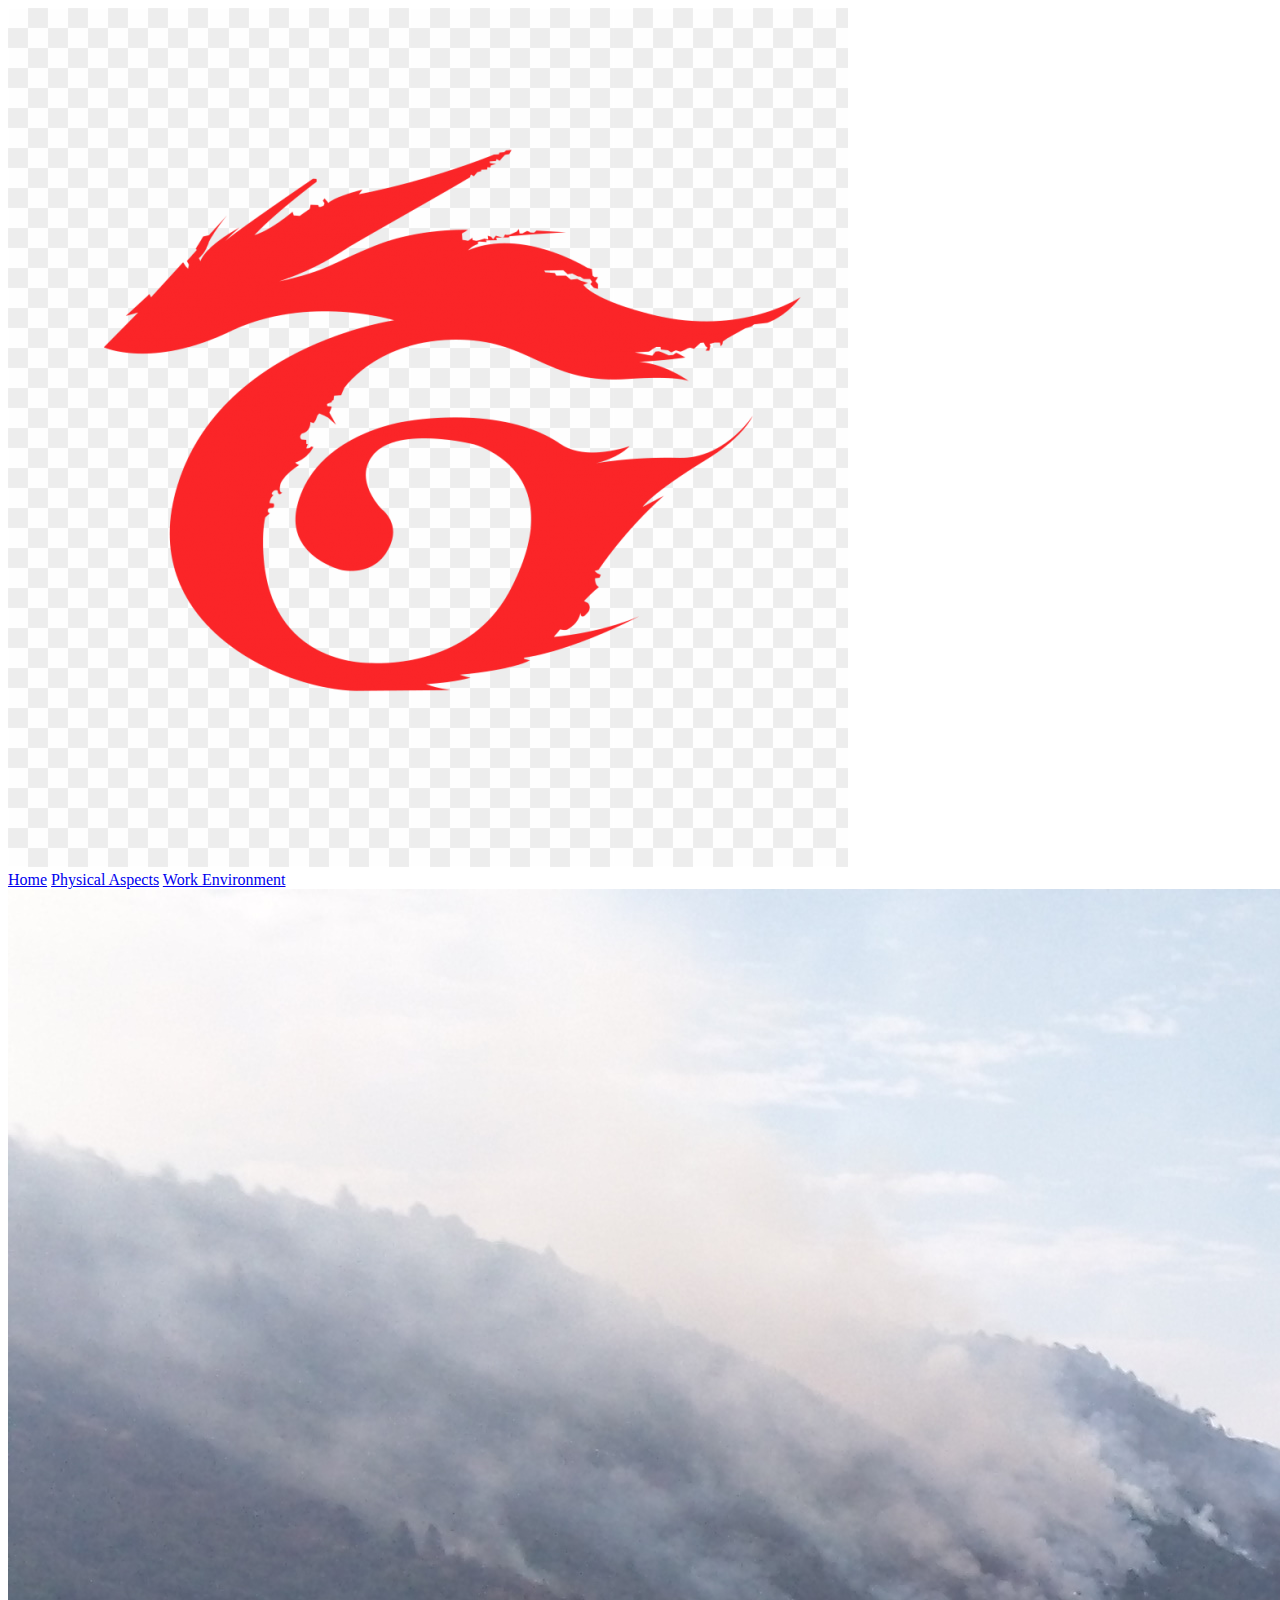
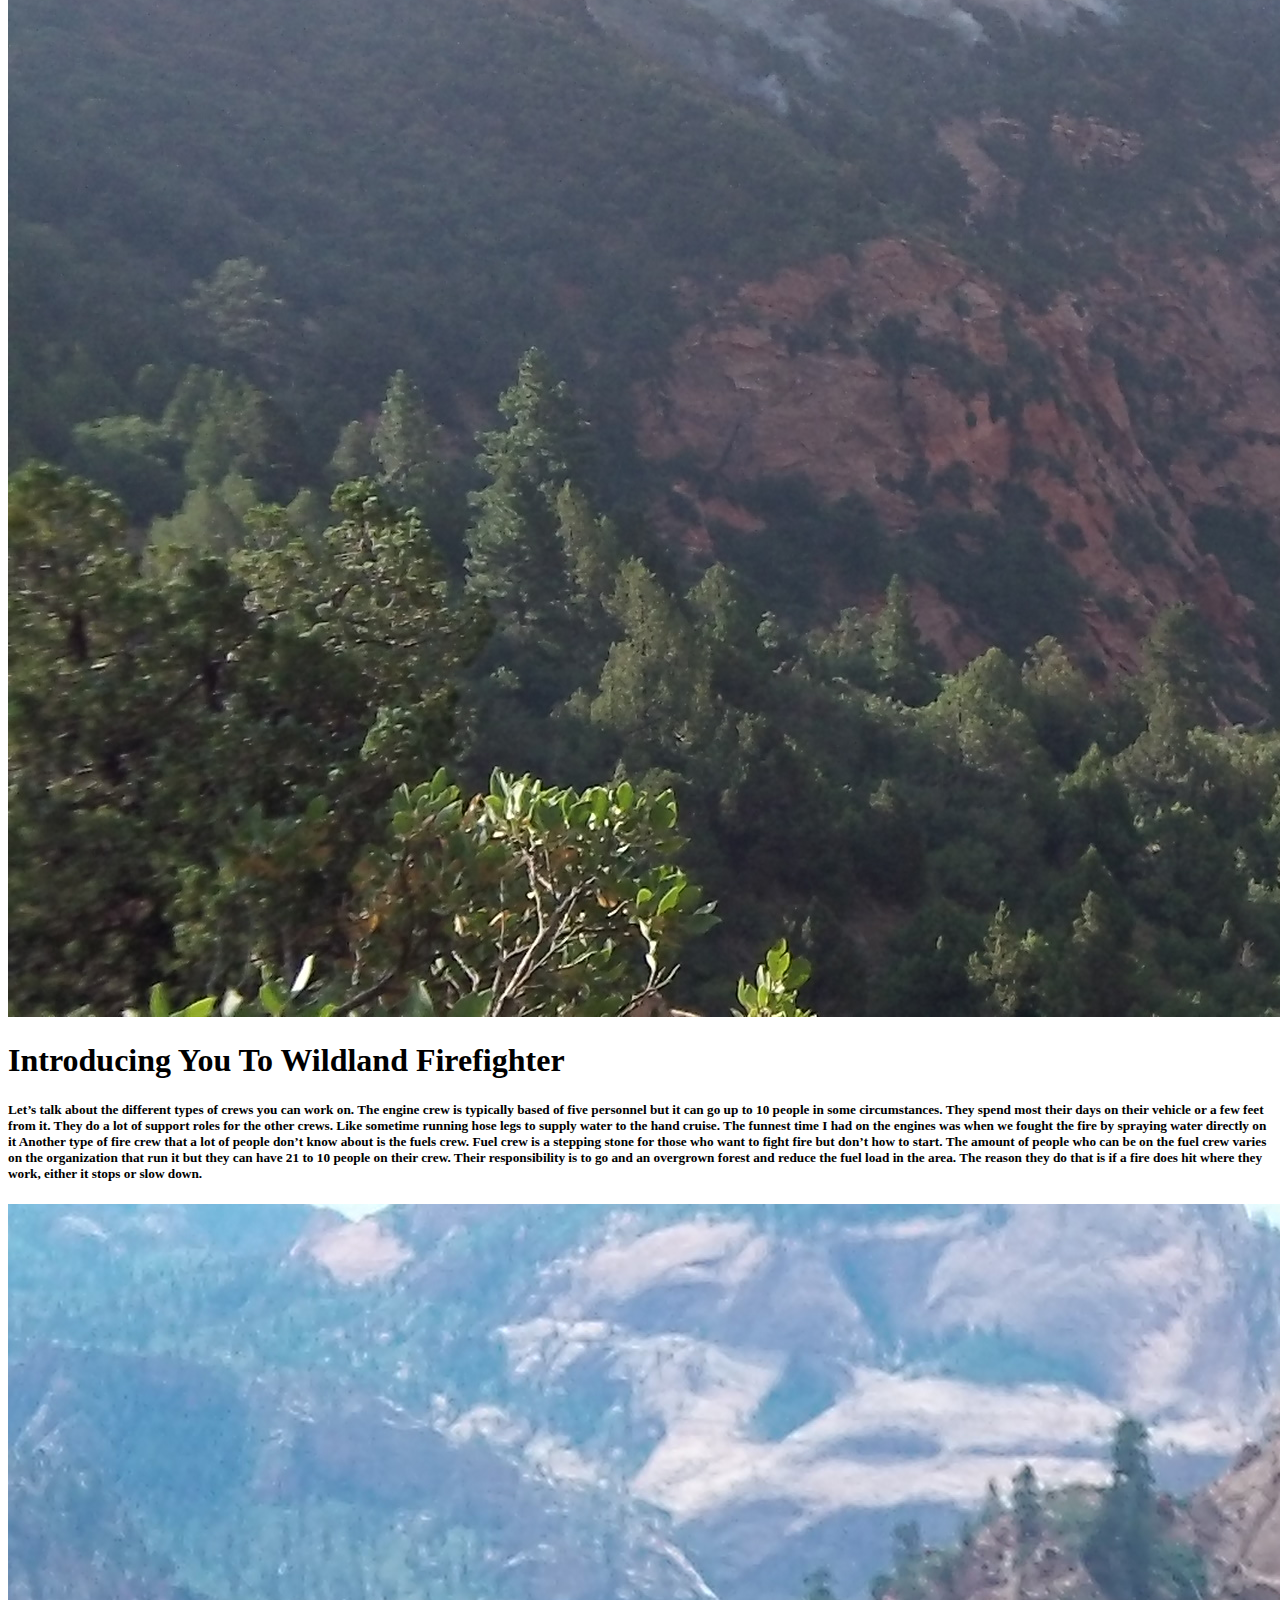
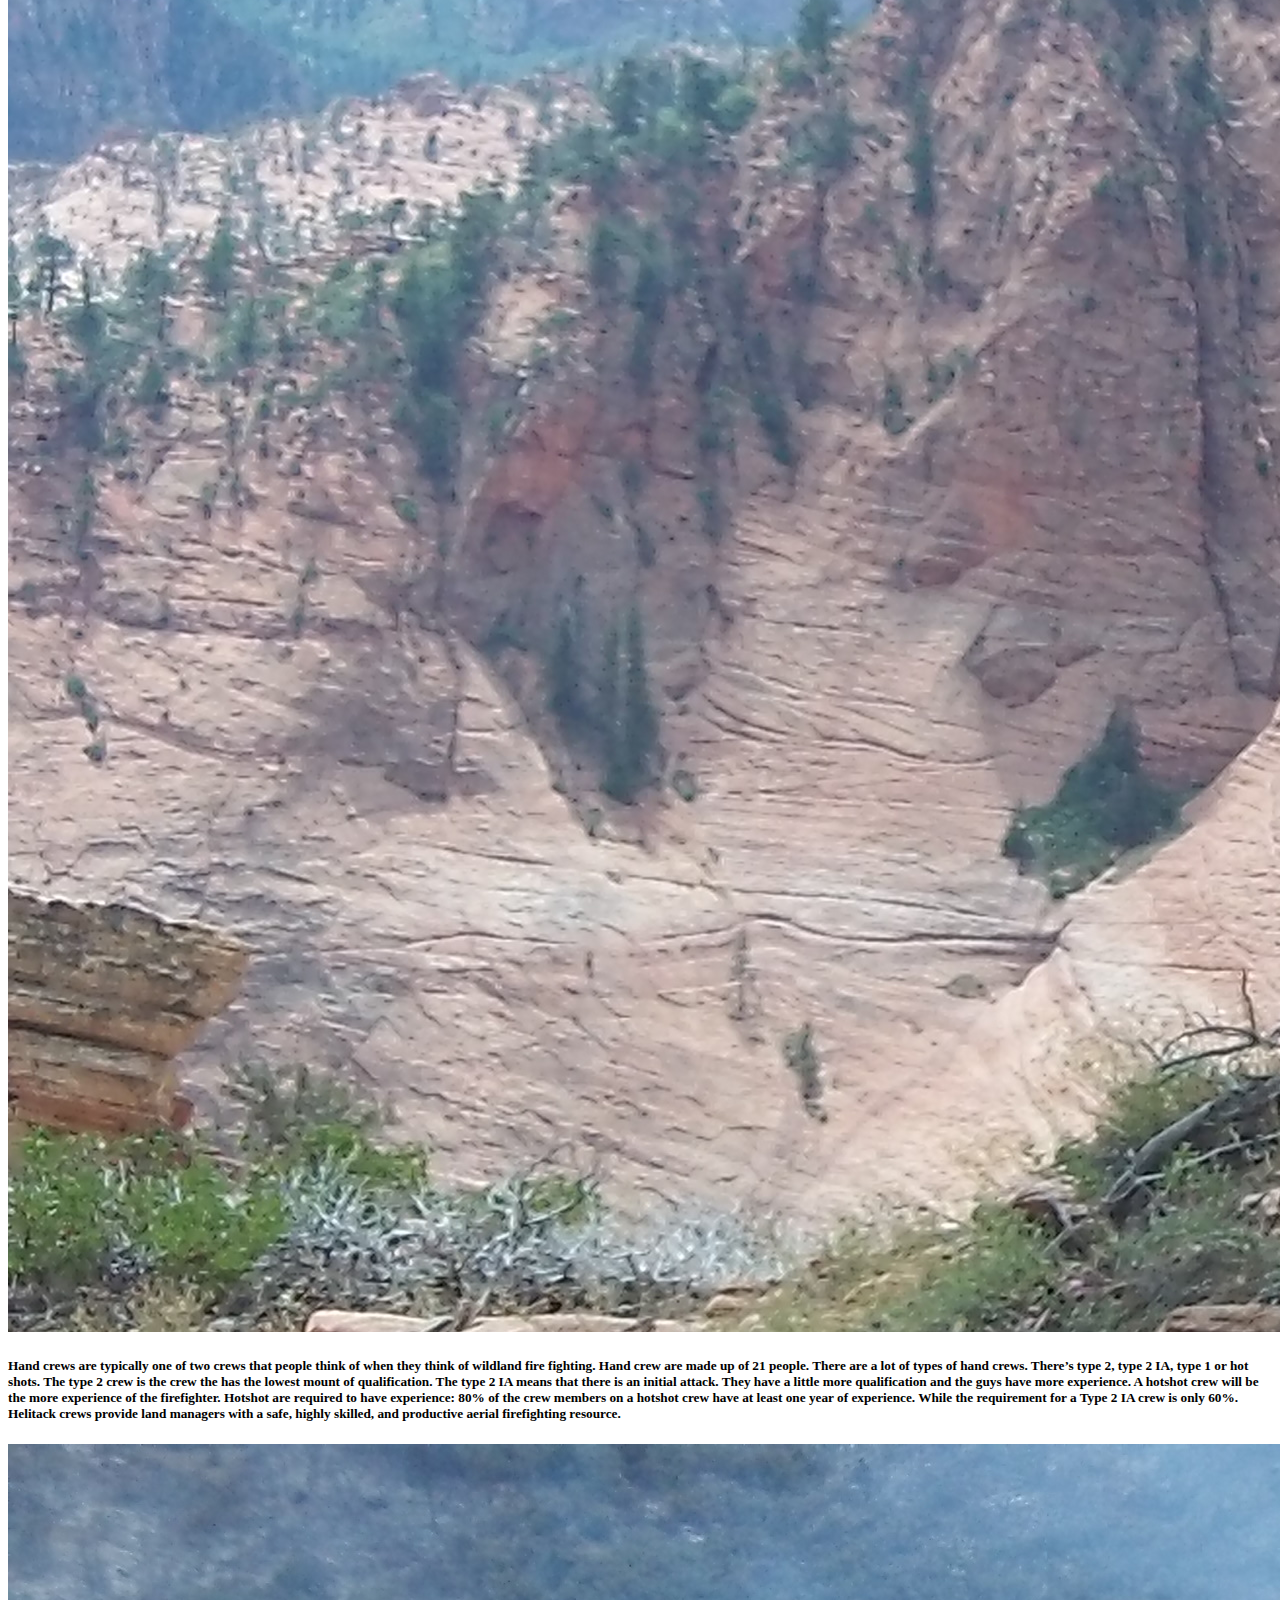
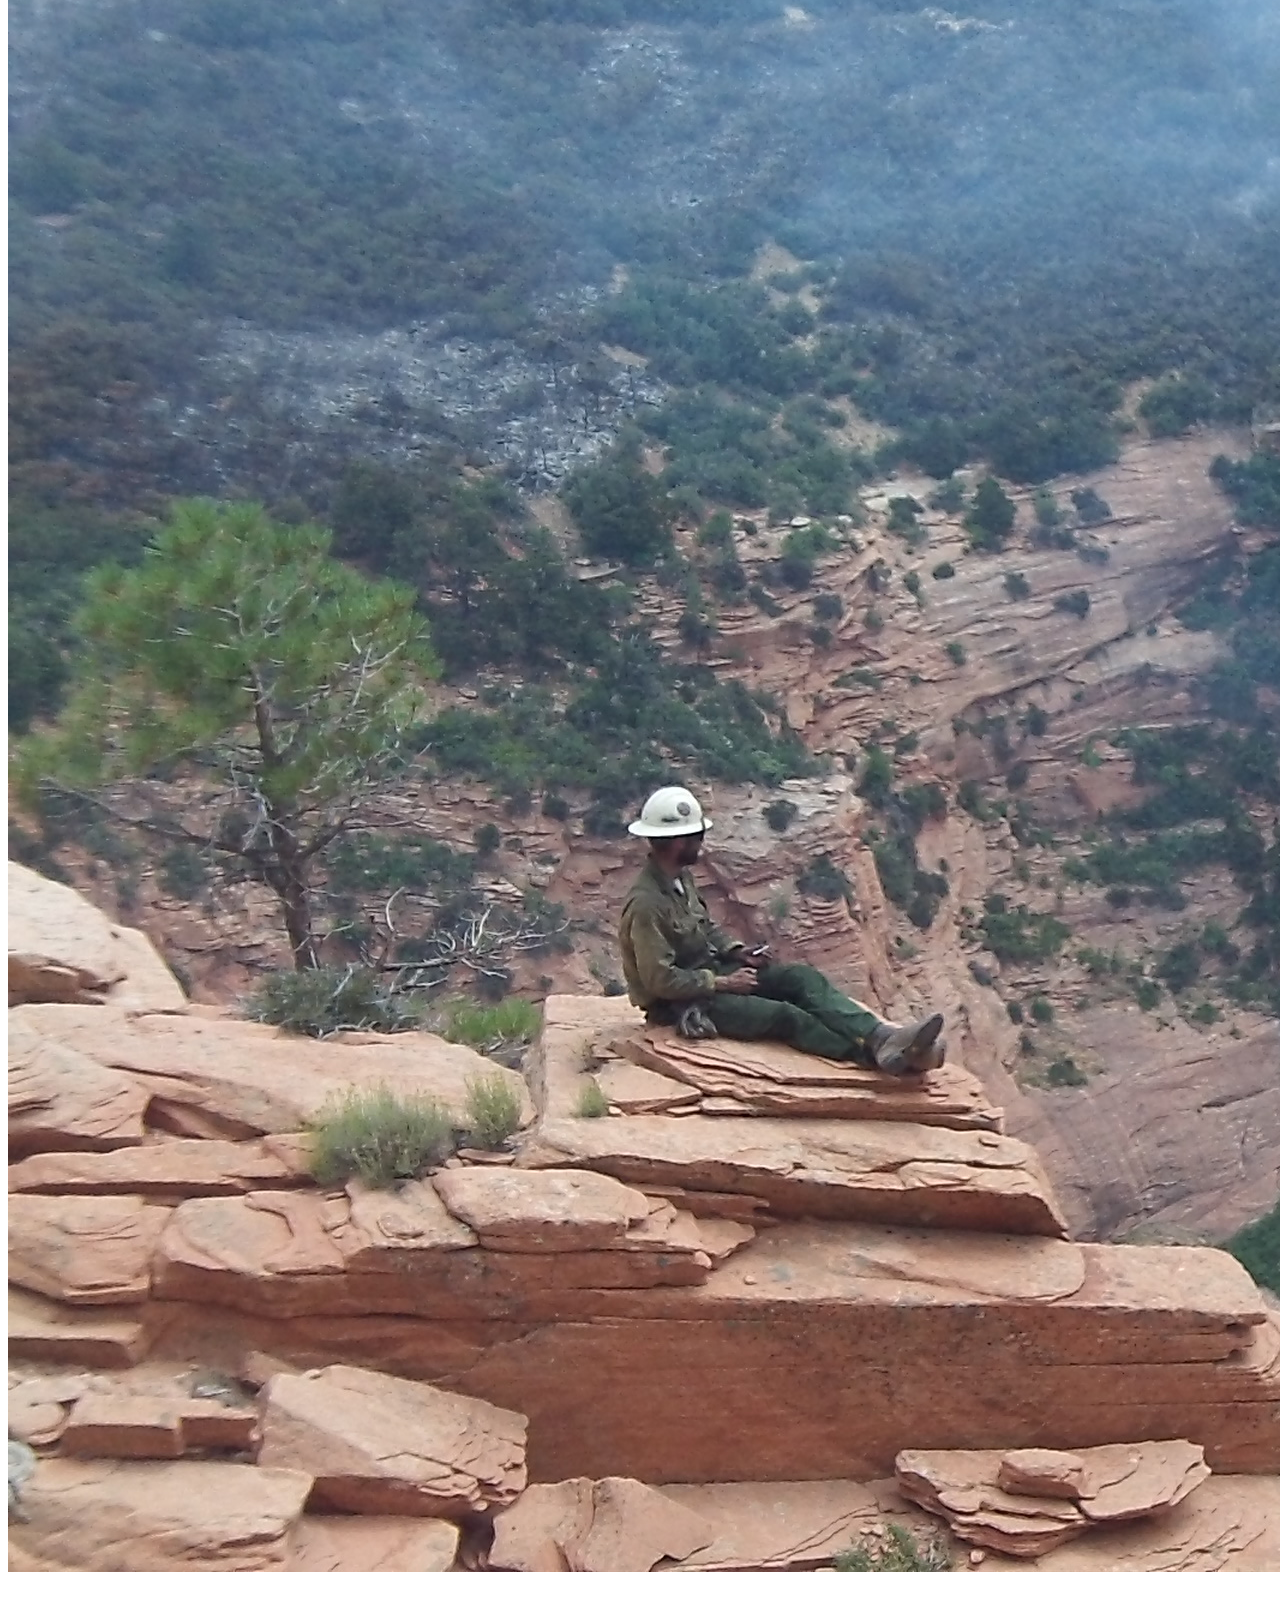
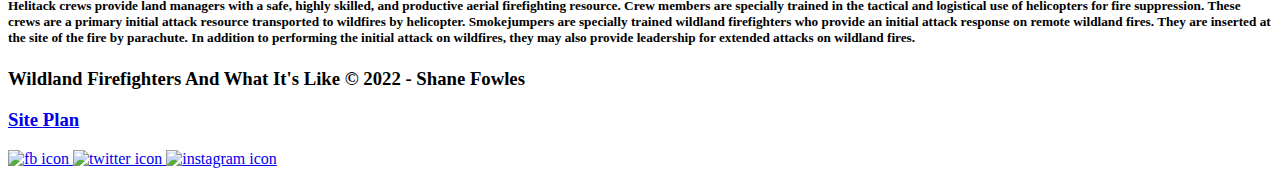
==== wildlandfire/index.html @ 551a3e93 "week10" ====
<!DOCTYPE html>
<html lang="en">
<head>    
<link rel="stylesheet" href="styles/style.css">
    <meta charset="UTF-8">
    <meta http-equiv="X-UA-Compatible" content="IE=edge">
    <meta name="viewport" content="width=device-width, initial-scale=1.0">
    <title>Introduction To Firefighters | Physical Aspects | Work Environment</title>
</head>
<body>    
    <div id="content">
            <header>
                <a id="logo_link" href="index.html">
                    <img class="logo" src="images/free_fire.png" alt="fire_icon">
                </a>
                <nav>
                    <a href="index.html">Home</a>
                    <a href="physical_aspects.html">Physical Aspects</a>
                    <a href="work_environment.html">Work Environment</a>
                   
                    
                </nav>
            
            </header>
            <div id="hero">
                <div id="hero-box">
                    <img id="hero-img" src="images/100_0095.JPG" alt="The mountain on fire">
                </div>
                <section id="hero-msg">
                    <h1 class="home-title">Introducing You To Wildland Firefighter </h1>
                    
                </section>
            </div>
            <main class="nesstled">
                <section class="man">
                    <h5>Let’s talk about the different types of crews you can work on. The engine crew is typically based of five personnel but it can go up to 10 people in some circumstances. They spend most their days on their vehicle or a few feet from it. They do a lot of support roles for the other crews. Like sometime running hose legs to supply water to the hand cruise. The funnest time I had on the engines was when we fought the fire by spraying water directly on it Another type of fire crew that a lot of people don’t know about is the fuels crew. Fuel crew is a stepping stone for those who want to fight fire but don’t how to start. The amount of people who can be on the fuel crew varies on the organization that run it but they can have 21 to 10 people on their crew. Their responsibility is to go and an overgrown forest and reduce the fuel load in the area. The reason they do that is if a fire does hit where they work, either it stops or slow down.  </h5>
                    <img class="card-img" src="images/100_0110.JPG" alt="man">                    
                </section>
                <section class="lone_man">
                    <h5> Hand crews are typically one of two crews that people think of when they think of wildland fire fighting. Hand crew are made up of 21 people. There are a lot of types of hand crews. There’s type 2, type 2 IA, type 1 or hot shots. The type 2 crew is the crew the has the lowest mount of qualification. The type 2 IA means that there is an initial attack. They have a little more qualification and the guys have more experience. A hotshot crew will be the more experience of the firefighter. Hotshot are required to have experience: 80% of the crew members on a hotshot crew have at least one year of experience. While the requirement for a Type 2 IA crew is only 60%. Helitack crews provide land managers with a safe, highly skilled, and productive aerial firefighting resource.</h5>
                    <img class="card-img" src="images/100_0099.JPG" alt="Lone man">                    
                    
                </section>
                <section class="crew">
                    <h5>Helitack crews provide land managers with a safe, highly skilled, and productive aerial firefighting resource. Crew members are specially trained in the tactical and logistical use of helicopters for fire suppression. These crews are a primary initial attack resource transported to wildfires by helicopter. Smokejumpers are specially trained wildland firefighters who provide an initial attack response on remote wildland fires. They are inserted at the site of the fire by parachute. In addition to performing the initial attack on wildfires, they may also provide leadership for extended attacks on wildland fires. </h5>
                              
                    
                </section>                
            </main>
        <footer>
            <h3>Wildland Firefighters And What It's Like &copy; 2022 - Shane Fowles</h3>
            <h3><a href="site-plan.html">Site Plan</a></h3>
           
            <div class="social">
                <a href="https://facebook.com" target="_blank">
                    <img src="images/facebook.png" alt="fb icon">
                </a>
                <a href="https://twitter.com" target="_blank">
                    <img src="images/twitter.png" alt="twitter icon">
                </a>
                <a href="https://instagram.com" target="_blank">
                    <img src="images/instagram.png" alt="instagram icon">
                </a>
            </div>
        </footer>
    </div>      
</body>

</html>
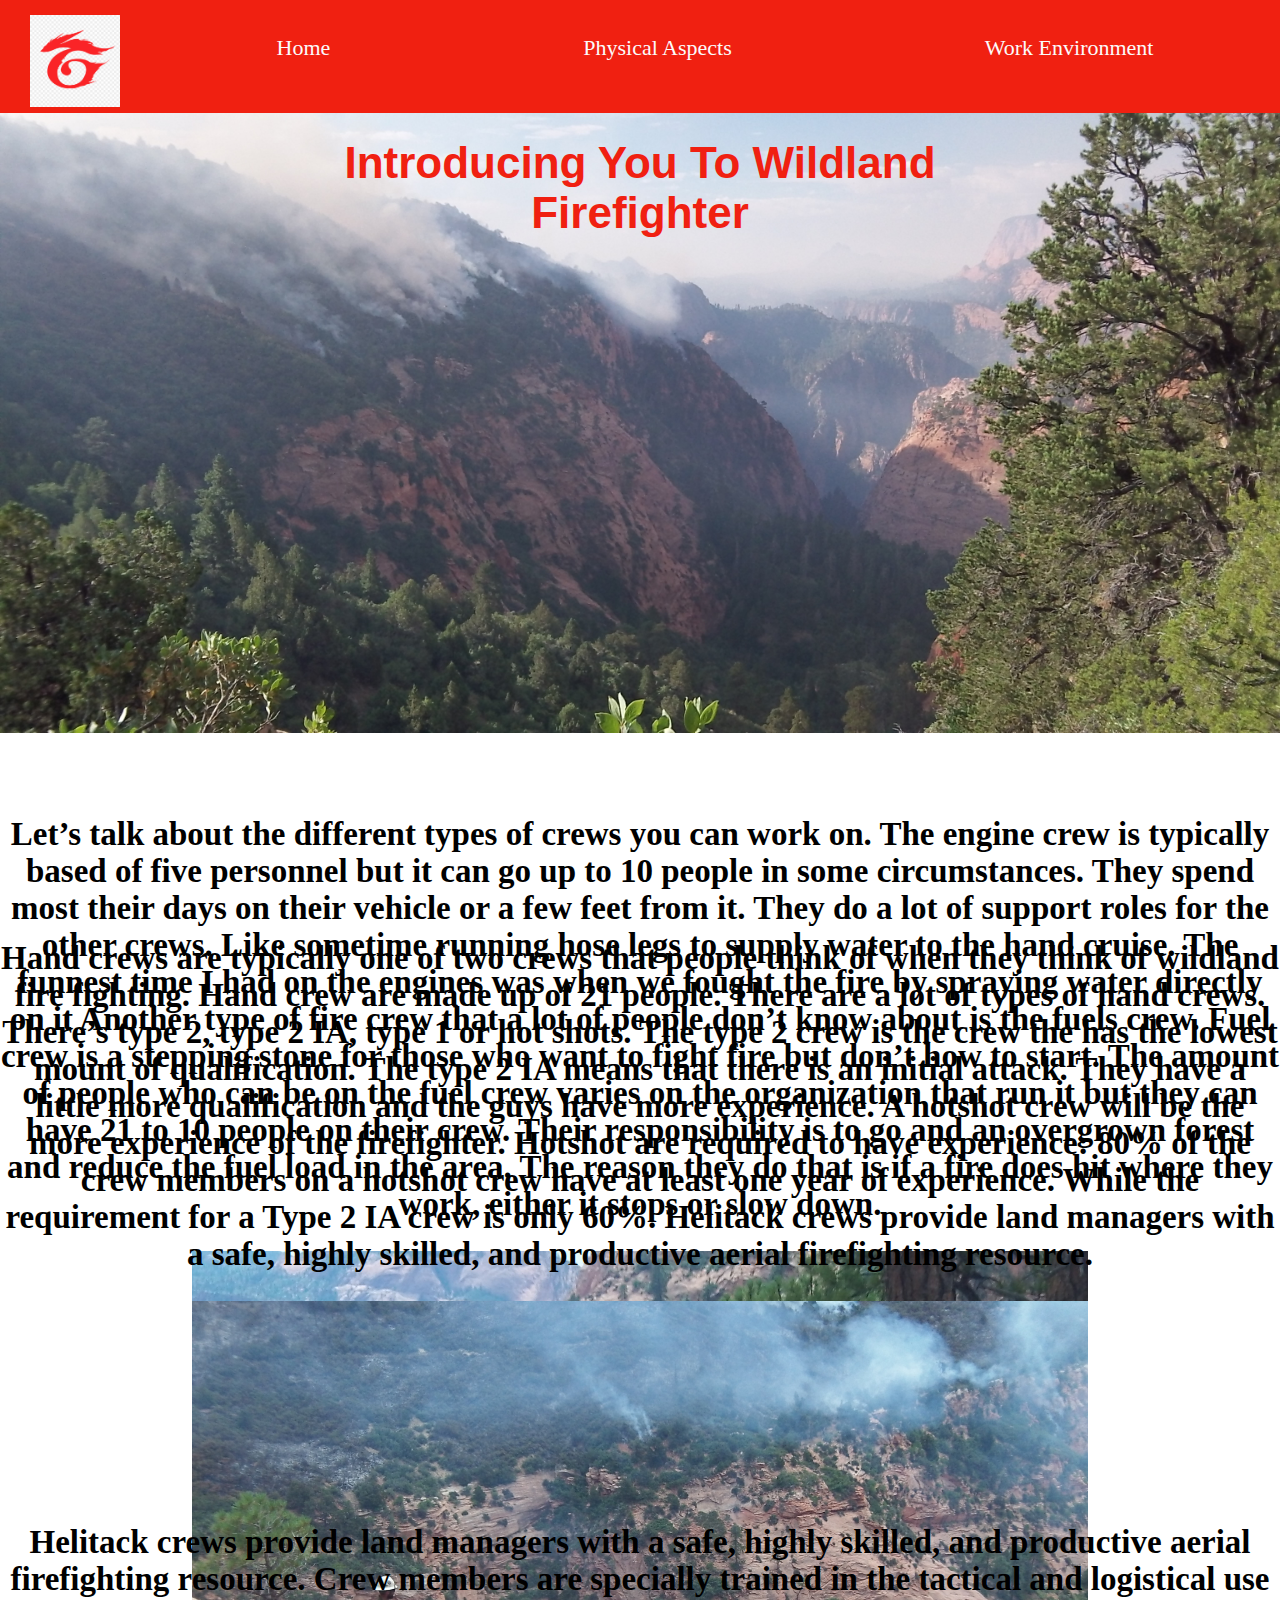
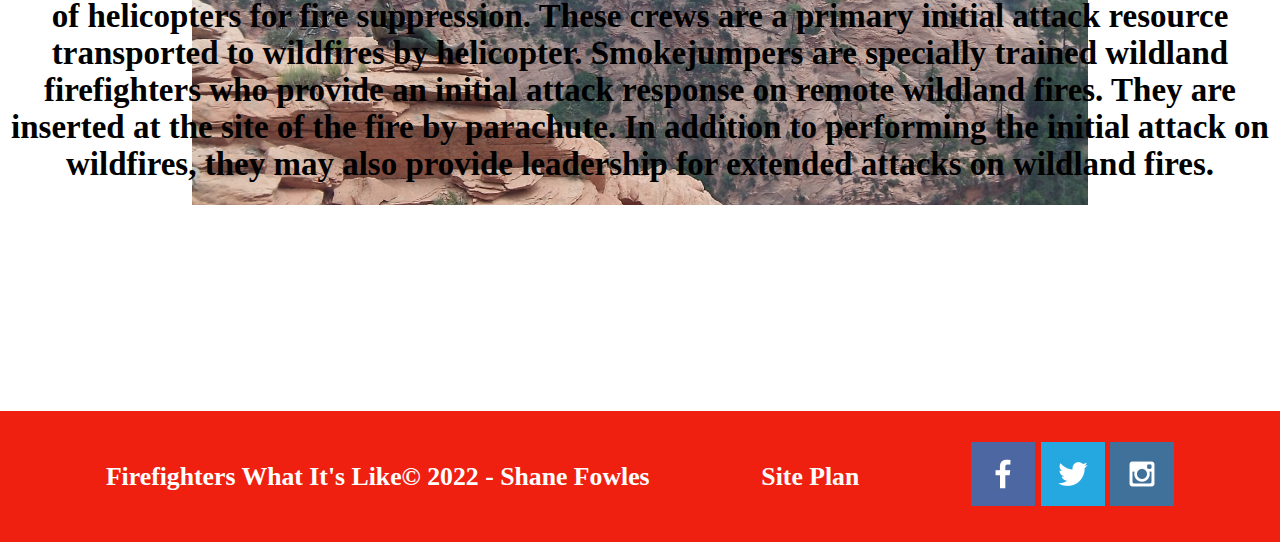
==== commit 18662c45: "week11" ====
--- a/wildlandfire/index.html
+++ b/wildlandfire/index.html
@@ -16,41 +16,37 @@
                 <nav>
                     <a href="index.html">Home</a>
                     <a href="physical_aspects.html">Physical Aspects</a>
-                    <a href="work_environment.html">Work Environment</a>
-                   
-                    
+                    <a href="work_environment.html">Work Environment</a>         
                 </nav>
             
             </header>
-            <div id="hero">
-                <div id="hero-box">
-                    <img id="hero-img" src="images/100_0095.JPG" alt="The mountain on fire">
-                </div>
-                <section id="hero-msg">
-                    <h1 class="home-title">Introducing You To Wildland Firefighter </h1>
-                    
+             <div id="hero">
+                 <div id="hero-box">
+                     <img id="hero-img" src="images/100_0095.JPG" alt="The mountain on fire">
+                 </div>
+                 <section id="hero-msg">
+                    <div>
+                     <h1 class="home-title">Introducing You To Wildland Firefighter</h1>            
+                 </div>
+                 </section>
+             </div>
+            <main class="home-grid">
+                <section class="man-card">
+                    <h2>Let’s talk about the different types of crews you can work on. The engine crew is typically based of five personnel but it can go up to 10 people in some circumstances. They spend most their days on their vehicle or a few feet from it. They do a lot of support roles for the other crews. Like sometime running hose legs to supply water to the hand cruise. The funnest time I had on the engines was when we fought the fire by spraying water directly on it Another type of fire crew that a lot of people don’t know about is the fuels crew. Fuel crew is a stepping stone for those who want to fight fire but don’t how to start. The amount of people who can be on the fuel crew varies on the organization that run it but they can have 21 to 10 people on their crew. Their responsibility is to go and an overgrown forest and reduce the fuel load in the area. The reason they do that is if a fire does hit where they work, either it stops or slow down.  </h2>
+                        <img class="card-img" src="images/100_0110.JPG" alt="man"> 
                 </section>
-            </div>
-            <main class="nesstled">
-                <section class="man">
-                    <h5>Let’s talk about the different types of crews you can work on. The engine crew is typically based of five personnel but it can go up to 10 people in some circumstances. They spend most their days on their vehicle or a few feet from it. They do a lot of support roles for the other crews. Like sometime running hose legs to supply water to the hand cruise. The funnest time I had on the engines was when we fought the fire by spraying water directly on it Another type of fire crew that a lot of people don’t know about is the fuels crew. Fuel crew is a stepping stone for those who want to fight fire but don’t how to start. The amount of people who can be on the fuel crew varies on the organization that run it but they can have 21 to 10 people on their crew. Their responsibility is to go and an overgrown forest and reduce the fuel load in the area. The reason they do that is if a fire does hit where they work, either it stops or slow down.  </h5>
-                    <img class="card-img" src="images/100_0110.JPG" alt="man">                    
+                <section class="lone_man-card">
+                    <h2> Hand crews are typically one of two crews that people think of when they think of wildland fire fighting. Hand crew are made up of 21 people. There are a lot of types of hand crews. There’s type 2, type 2 IA, type 1 or hot shots. The type 2 crew is the crew the has the lowest mount of qualification. The type 2 IA means that there is an initial attack. They have a little more qualification and the guys have more experience. A hotshot crew will be the more experience of the firefighter. Hotshot are required to have experience: 80% of the crew members on a hotshot crew have at least one year of experience. While the requirement for a Type 2 IA crew is only 60%. Helitack crews provide land managers with a safe, highly skilled, and productive aerial firefighting resource.</h2>
+                        <img class="card-img" src="images/100_0099.JPG" alt="Lone man">  
                 </section>
-                <section class="lone_man">
-                    <h5> Hand crews are typically one of two crews that people think of when they think of wildland fire fighting. Hand crew are made up of 21 people. There are a lot of types of hand crews. There’s type 2, type 2 IA, type 1 or hot shots. The type 2 crew is the crew the has the lowest mount of qualification. The type 2 IA means that there is an initial attack. They have a little more qualification and the guys have more experience. A hotshot crew will be the more experience of the firefighter. Hotshot are required to have experience: 80% of the crew members on a hotshot crew have at least one year of experience. While the requirement for a Type 2 IA crew is only 60%. Helitack crews provide land managers with a safe, highly skilled, and productive aerial firefighting resource.</h5>
-                    <img class="card-img" src="images/100_0099.JPG" alt="Lone man">                    
-                    
-                </section>
-                <section class="crew">
-                    <h5>Helitack crews provide land managers with a safe, highly skilled, and productive aerial firefighting resource. Crew members are specially trained in the tactical and logistical use of helicopters for fire suppression. These crews are a primary initial attack resource transported to wildfires by helicopter. Smokejumpers are specially trained wildland firefighters who provide an initial attack response on remote wildland fires. They are inserted at the site of the fire by parachute. In addition to performing the initial attack on wildfires, they may also provide leadership for extended attacks on wildland fires. </h5>
-                              
-                    
-                </section>                
-            </main>
+                <section class="crew-card">
+                    <h2>Helitack crews provide land managers with a safe, highly skilled, and productive aerial firefighting resource. Crew members are specially trained in the tactical and logistical use of helicopters for fire suppression. These crews are a primary initial attack resource transported to wildfires by helicopter. Smokejumpers are specially trained wildland firefighters who provide an initial attack response on remote wildland fires. They are inserted at the site of the fire by parachute. In addition to performing the initial attack on wildfires, they may also provide leadership for extended attacks on wildland fires. </h2>
+                </section>  
+                
+             </main>
         <footer>
-            <h3>Wildland Firefighters And What It's Like &copy; 2022 - Shane Fowles</h3>
-            <h3><a href="site-plan.html">Site Plan</a></h3>
-           
+            <h3>Firefighters What It's Like&copy; 2022 - Shane Fowles</h3>
+            <h3><a href="site-plan.html">Site Plan</a></h3>            
             <div class="social">
                 <a href="https://facebook.com" target="_blank">
                     <img src="images/facebook.png" alt="fb icon">
--- a/wildlandfire/styles/style.css
+++ b/wildlandfire/styles/style.css
@@ -0,0 +1,179 @@
+div #content { 
+    text-align: center;
+    width: 1600px;
+}
+
+div #hero-msg h1{ text-align: center}
+
+div #hero-msg h4 { text-align: center}
+
+div .button-box { text-align: center}
+
+div main section { text-align: center}
+
+div nav a { text-align: center}
+
+#background { 
+  height: 725px; 
+  grid-column: 1/11;
+  grid-row: 4/9;
+}
+
+body{ font-family:'Charis SIL', serif; ; 
+  font-size: 22px;
+  margin: 0;
+  padding: 0;
+  background-color: #FFFFFF;
+  margin: 0;
+  padding: 0;
+}
+
+header{ 
+  display: grid;
+  grid-template-columns: 150px auto;
+  background-color:#F02011;}
+    
+#logo_link {
+  padding-top: 5px;
+  justify-self: center;
+  align-self: center;
+}
+             
+nav {
+  display: flex;
+  justify-content: space-around;
+}           
+
+nav a:hover{   
+  background-color:#f3d13b;} 
+  
+#hero {
+  display: grid;
+    grid-template-columns: 1fr 3fr 1fr;
+    margin-top: -100px; 
+}
+
+#hero-box {
+  grid-column: 1/4;
+  grid-row: 1/3;
+  z-index: -1;
+}
+#hero-msg {
+  grid-column: 2/3;
+  grid-row: 1/2;
+  margin-top: 100px;
+}
+
+#hero-msg h4 {
+  color: white;
+}
+
+footer{ 
+  background-color: #F02011;
+  padding: 25px 50px;
+  margin-top: 200px;
+  background-color: #F02011;
+  padding: 25px 50px;
+  margin-top: 200px; 
+  display: flex;
+  justify-content: space-around;
+  align-items: center;
+  } 
+
+nav a{ 
+  background-color: #F02011;
+  color:#F02011;
+  text-align: center; color: #fcfbfb;
+  text-decoration: none;
+  padding: 35px;
+  }
+
+.home-title{ 
+  font-family: 'Open Sans', sans-serif;  
+  font-size: 2em;
+  
+  color: #F02011; 
+  margin-top: 25px;
+}  
+
+footer h3{ 
+  background-color: #F02011; 
+  color: #FFFFFF; 
+  }  
+
+footer a{
+  background-color: #F02011; 
+  color: #F02011; text-align: 
+  center; color: #fcfbfb;
+  text-decoration: none;
+}   
+
+footer a:hover{ 
+  background-color: #F02011; 
+  color: #d9c2a3;
+  }  
+
+.logo {
+  width: 90px;
+  padding-top: 10px;}
+
+#hero-img {width: 100%; }
+
+.icon {
+  width: 80px;
+  padding-top: 10px;}
+
+.man-card{
+  margin: 50px 0;
+}
+
+/* .lone_man-card{ */
+  /* margin: 200px 0; */
+/* } */
+/*  */
+/* .crew-card { */
+  /* margin: 200px 0; */
+/* } */
+
+.home-grid {
+  display: grid;
+  grid-template-columns: 1fr, 1fr, 1fr;
+  grid-template-rows: 1fr, 1fr, 1fr,1fr, 1fr, 1fr,1fr, 1fr, 1fr; 
+  grid-row-gap: 20;
+}
+
+.card-img {
+  width: 70%;
+  grid-column: center;
+}
+   
+.man-card {
+  grid-column: center;
+  grid-row: 1/9;
+}
+
+.lone_man-card{ 
+  grid-column: center;
+  grid-row: 5/9;
+} 
+
+.crew-card{ 
+  grid-column: center;
+  grid-row: 7/9;
+}
+
+footer {
+  background-color: #F02011;
+  padding: 25px 50px;
+  margin-top: 200px; 
+  display: flex;
+  justify-content: space-around;
+  align-items: center;
+}
+
+.nesstled {  
+  display: grid;  
+  grid-template-rows: repeat(3,1fr);
+  justify-items: center;
+  align-items: center;  
+}
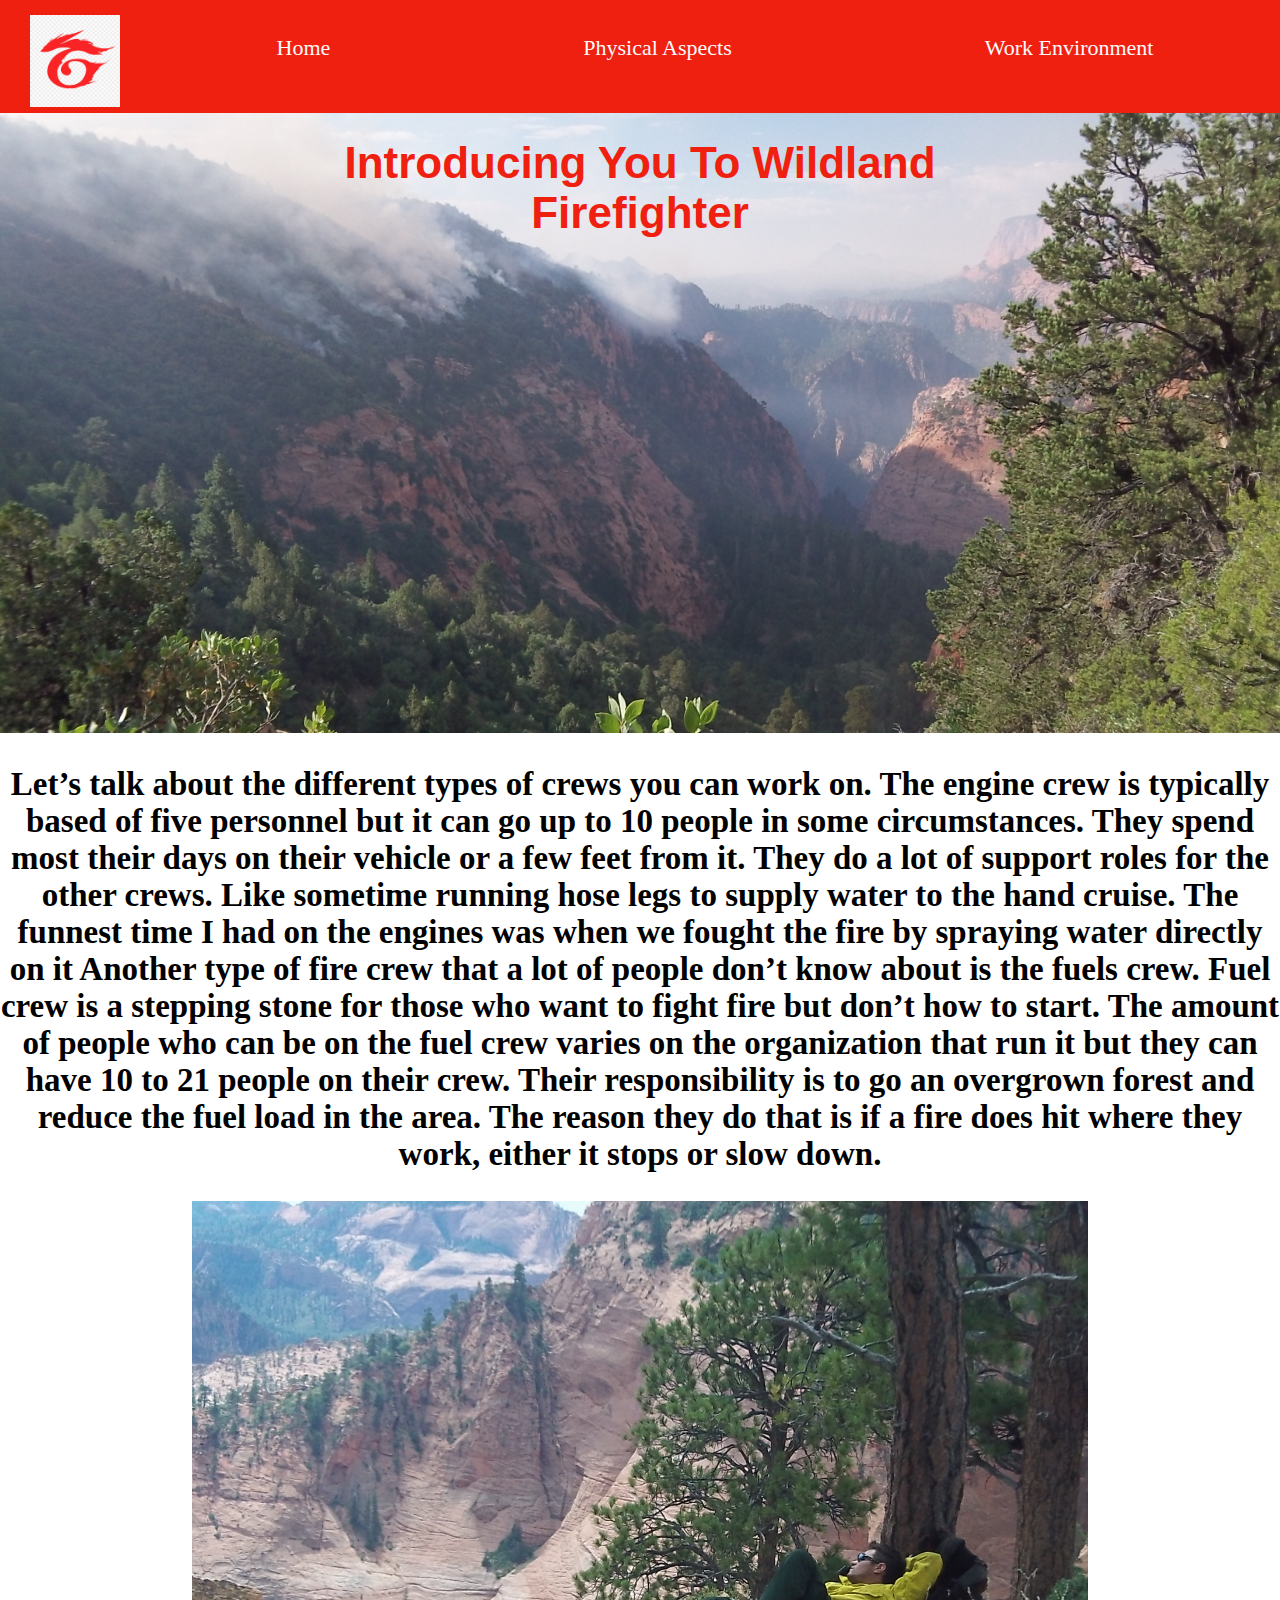
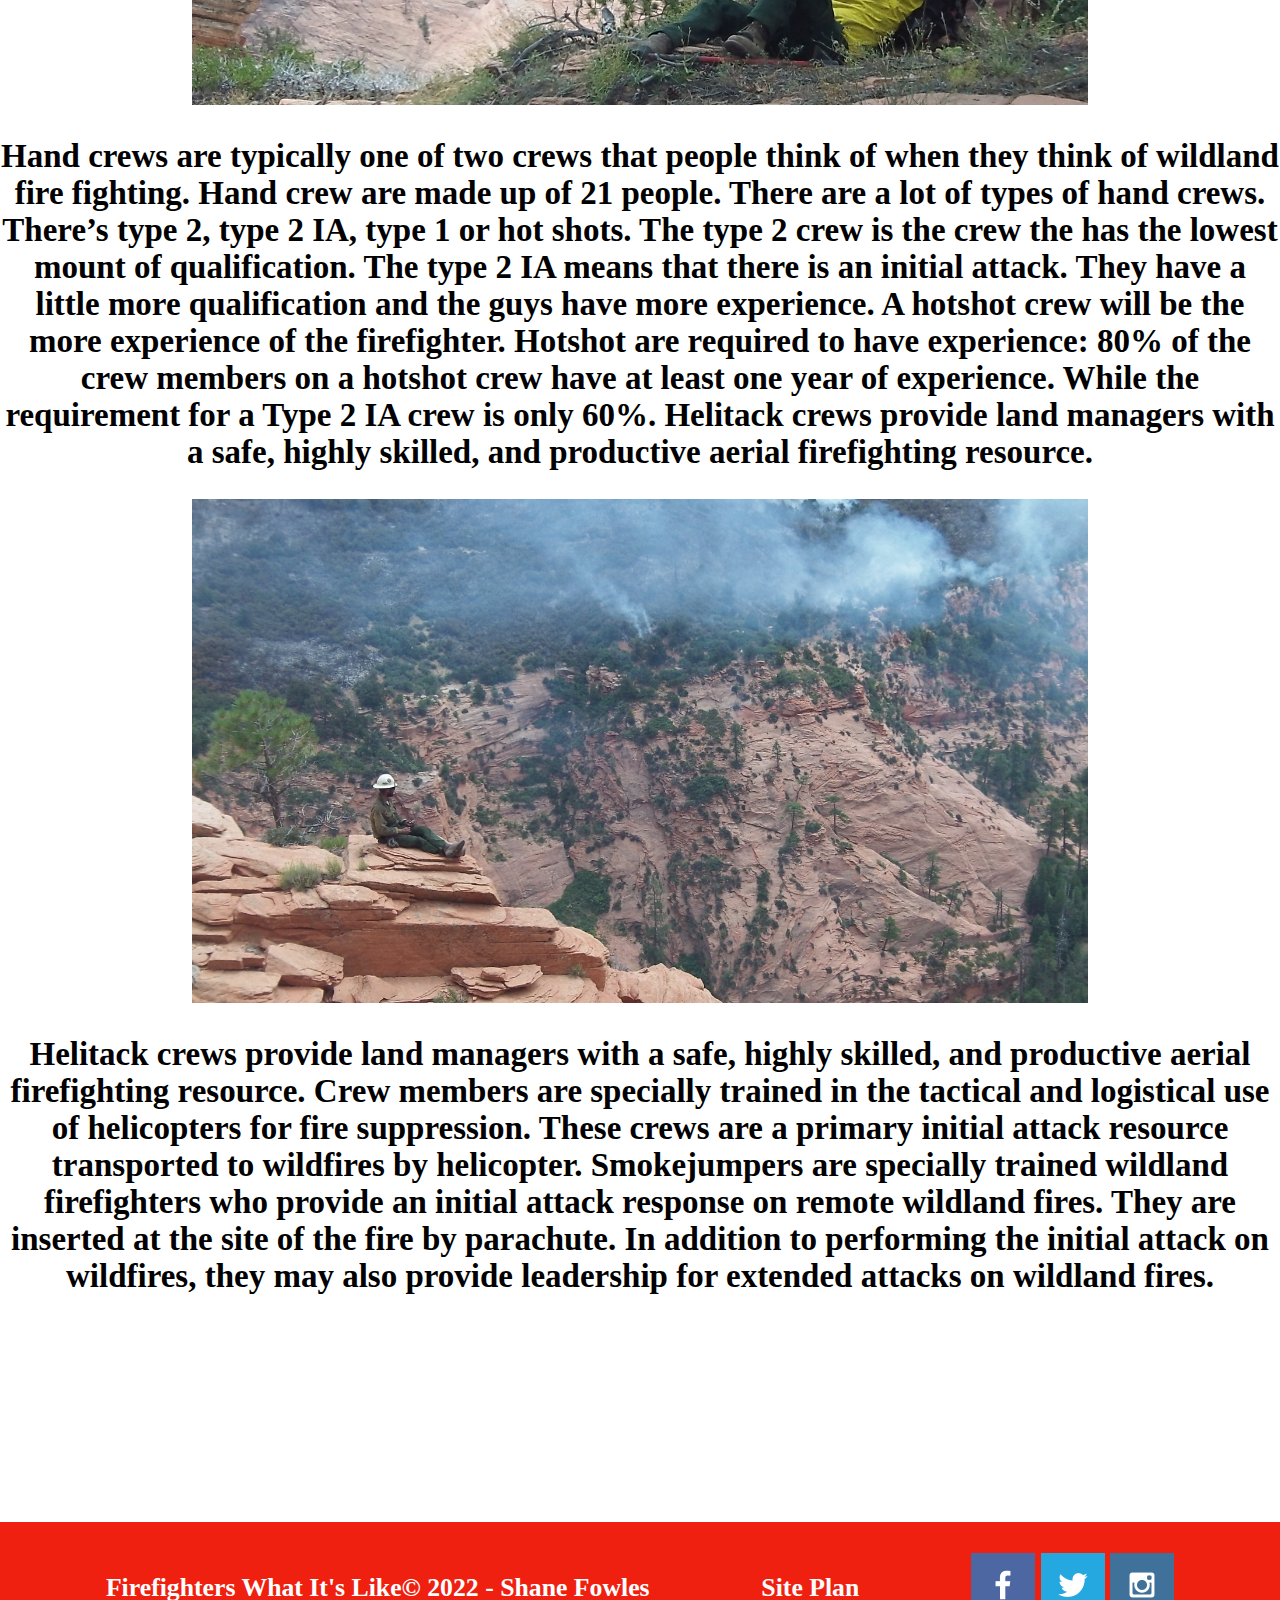
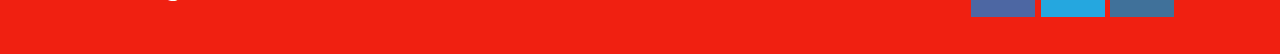
==== commit c727bb10: "fixs" ====
--- a/wildlandfire/index.html
+++ b/wildlandfire/index.html
@@ -32,7 +32,7 @@
              </div>
             <main class="home-grid">
                 <section class="man-card">
-                    <h2>Let’s talk about the different types of crews you can work on. The engine crew is typically based of five personnel but it can go up to 10 people in some circumstances. They spend most their days on their vehicle or a few feet from it. They do a lot of support roles for the other crews. Like sometime running hose legs to supply water to the hand cruise. The funnest time I had on the engines was when we fought the fire by spraying water directly on it Another type of fire crew that a lot of people don’t know about is the fuels crew. Fuel crew is a stepping stone for those who want to fight fire but don’t how to start. The amount of people who can be on the fuel crew varies on the organization that run it but they can have 21 to 10 people on their crew. Their responsibility is to go and an overgrown forest and reduce the fuel load in the area. The reason they do that is if a fire does hit where they work, either it stops or slow down.  </h2>
+                    <h2>Let’s talk about the different types of crews you can work on. The engine crew is typically based of five personnel but it can go up to 10 people in some circumstances. They spend most their days on their vehicle or a few feet from it. They do a lot of support roles for the other crews. Like sometime running hose legs to supply water to the hand cruise. The funnest time I had on the engines was when we fought the fire by spraying water directly on it Another type of fire crew that a lot of people don’t know about is the fuels crew. Fuel crew is a stepping stone for those who want to fight fire but don’t how to start. The amount of people who can be on the fuel crew varies on the organization that run it but they can have 10 to 21 people on their crew. Their responsibility is to go an overgrown forest and reduce the fuel load in the area. The reason they do that is if a fire does hit where they work, either it stops or slow down.  </h2>
                         <img class="card-img" src="images/100_0110.JPG" alt="man"> 
                 </section>
                 <section class="lone_man-card">
--- a/wildlandfire/styles/style.css
+++ b/wildlandfire/styles/style.css
@@ -119,48 +119,29 @@
 
 #hero-img {width: 100%; }
 
-.icon {
-  width: 80px;
-  padding-top: 10px;}
-
-.man-card{
-  margin: 50px 0;
-}
-
-/* .lone_man-card{ */
-  /* margin: 200px 0; */
-/* } */
-/*  */
-/* .crew-card { */
-  /* margin: 200px 0; */
-/* } */
-
 .home-grid {
   display: grid;
   grid-template-columns: 1fr, 1fr, 1fr;
   grid-template-rows: 1fr, 1fr, 1fr,1fr, 1fr, 1fr,1fr, 1fr, 1fr; 
   grid-row-gap: 20;
 }
+.icon {
+  width: 80px;
+  padding-top: 10px;
+}
 
 .card-img {
   width: 70%;
   grid-column: center;
 }
-   
-.man-card {
-  grid-column: center;
-  grid-row: 1/9;
-}
 
-.lone_man-card{ 
-  grid-column: center;
-  grid-row: 5/9;
+.h2{
+  border: 10px solid #F02011;;
+  margin: 20; 
+  font-family: 'Charis SIL', serif;
+  background-color: rgb(235, 20, 20); 
+  color: #d9c2a3;
 } 
-
-.crew-card{ 
-  grid-column: center;
-  grid-row: 7/9;
-}
 
 footer {
   background-color: #F02011;
@@ -176,4 +157,4 @@
   grid-template-rows: repeat(3,1fr);
   justify-items: center;
   align-items: center;  
-}
+}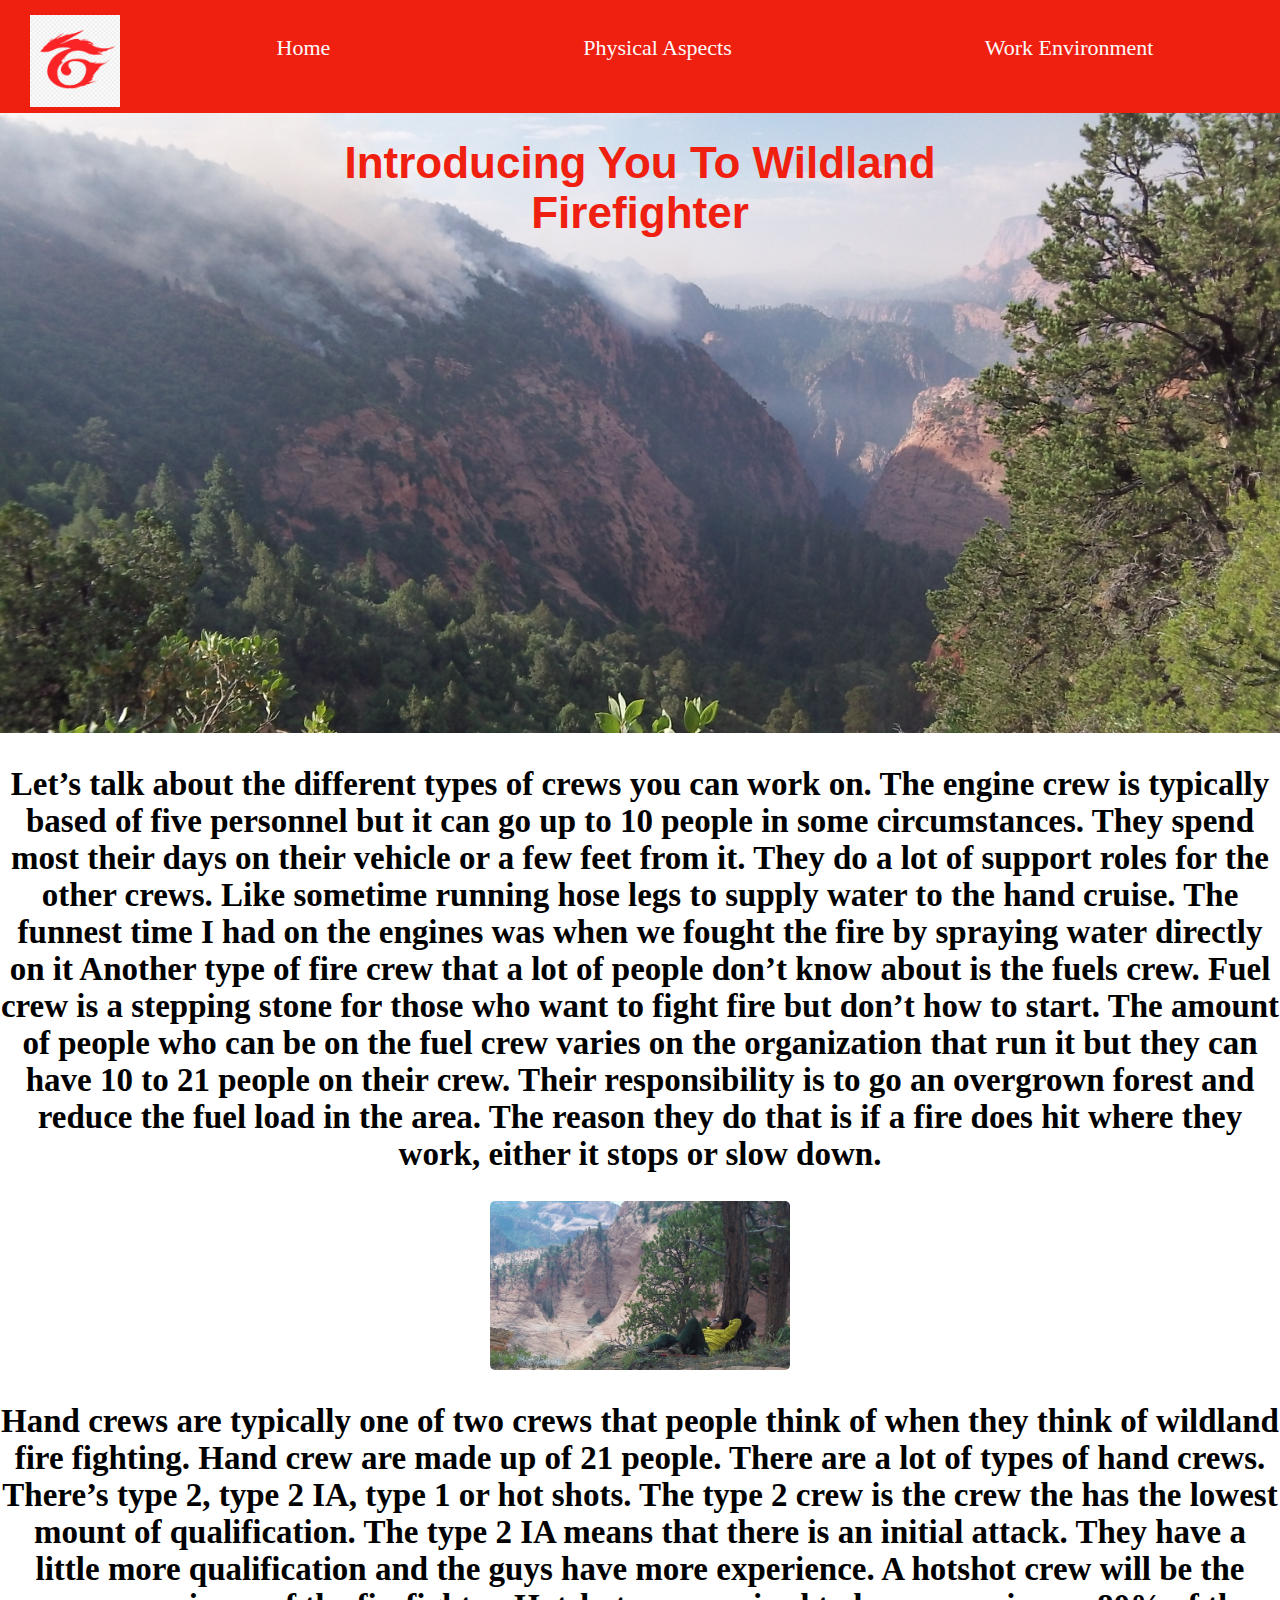
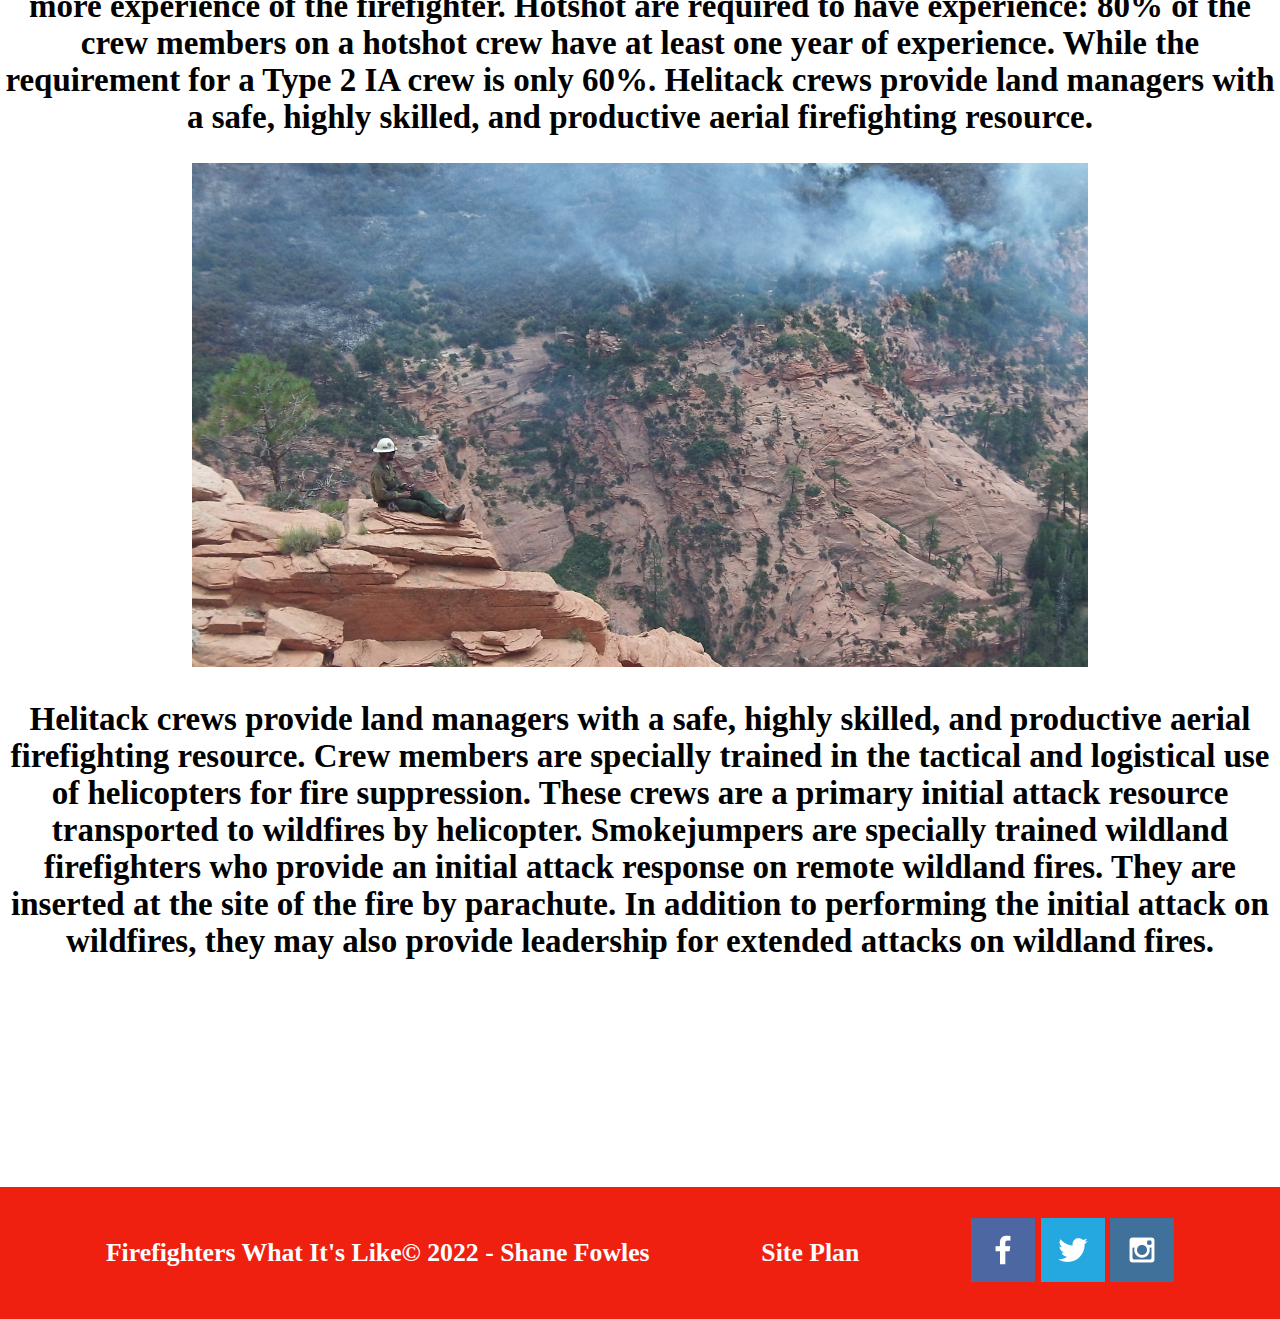
==== commit 440c063e: "week12" ====
--- a/wildlandfire/index.html
+++ b/wildlandfire/index.html
@@ -33,7 +33,24 @@
             <main class="home-grid">
                 <section class="man-card">
                     <h2>Let’s talk about the different types of crews you can work on. The engine crew is typically based of five personnel but it can go up to 10 people in some circumstances. They spend most their days on their vehicle or a few feet from it. They do a lot of support roles for the other crews. Like sometime running hose legs to supply water to the hand cruise. The funnest time I had on the engines was when we fought the fire by spraying water directly on it Another type of fire crew that a lot of people don’t know about is the fuels crew. Fuel crew is a stepping stone for those who want to fight fire but don’t how to start. The amount of people who can be on the fuel crew varies on the organization that run it but they can have 10 to 21 people on their crew. Their responsibility is to go an overgrown forest and reduce the fuel load in the area. The reason they do that is if a fire does hit where they work, either it stops or slow down.  </h2>
-                        <img class="card-img" src="images/100_0110.JPG" alt="man"> 
+                        <!-- <img class="card-img" src="images/100_0110.JPG" alt="man">  -->
+                    
+                         <!-- Trigger the Modal -->
+                         <img id="myImg" src="images/100_0110.JPG" alt="man" style="width:100%;max-width:300px">
+                         
+                         <!-- The Modal -->
+                         <div id="myModal" class="modal">
+                         
+                           <!-- The Close Button -->
+                           <span class="close">&times;</span>
+                         
+                           <!-- Modal Content (The Image) -->
+                           <img class="modal-content" id="img01">
+                         
+                           <!-- Modal Caption (Image Text) -->
+                           <div id="caption"></div>
+                         </div> 
+
                 </section>
                 <section class="lone_man-card">
                     <h2> Hand crews are typically one of two crews that people think of when they think of wildland fire fighting. Hand crew are made up of 21 people. There are a lot of types of hand crews. There’s type 2, type 2 IA, type 1 or hot shots. The type 2 crew is the crew the has the lowest mount of qualification. The type 2 IA means that there is an initial attack. They have a little more qualification and the guys have more experience. A hotshot crew will be the more experience of the firefighter. Hotshot are required to have experience: 80% of the crew members on a hotshot crew have at least one year of experience. While the requirement for a Type 2 IA crew is only 60%. Helitack crews provide land managers with a safe, highly skilled, and productive aerial firefighting resource.</h2>
@@ -59,7 +76,31 @@
                 </a>
             </div>
         </footer>
-    </div>      
+    </div>  
+    
+    <script>
+        // Get the modal
+        var modal = document.getElementById("myModal");
+        
+        // Get the image and insert it inside the modal - use its "alt" text as a caption
+        var img = document.getElementById("myImg");
+        var modalImg = document.getElementById("img01");
+        var captionText = document.getElementById("caption");
+        img.onclick = function(){
+          modal.style.display = "block";
+          modalImg.src = this.src;
+          captionText.innerHTML = this.alt;
+        }
+        
+        // Get the <span> element that closes the modal
+        var span = document.getElementsByClassName("close")[0];
+        
+        // When the user clicks on <span> (x), close the modal
+        span.onclick = function() {
+          modal.style.display = "none";
+        } 
+    </script>
+
 </body>
 
 </html>--- a/wildlandfire/styles/style.css
+++ b/wildlandfire/styles/style.css
@@ -157,4 +157,84 @@
   grid-template-rows: repeat(3,1fr);
   justify-items: center;
   align-items: center;  
-}+}
+
+ /* Style the Image Used to Trigger the Modal */
+ #myImg {
+  border-radius: 5px;
+  cursor: pointer;
+  transition: 0.3s;
+}
+
+#myImg:hover {opacity: 0.7;}
+
+/* The Modal (background) */
+.modal {
+  display: none; /* Hidden by default */
+  position: fixed; /* Stay in place */
+  z-index: 1; /* Sit on top */
+  padding-top: 100px; /* Location of the box */
+  left: 0;
+  top: 0;
+  width: 100%; /* Full width */
+  height: 100%; /* Full height */
+  overflow: auto; /* Enable scroll if needed */
+  background-color: rgb(0,0,0); /* Fallback color */
+  background-color: rgba(0,0,0,0.9); /* Black w/ opacity */
+}
+
+/* Modal Content (Image) */
+.modal-content {
+  margin: auto;
+  display: block;
+  width: 80%;
+  max-width: 700px;
+}
+
+/* Caption of Modal Image (Image Text) - Same Width as the Image */
+#caption {
+  margin: auto;
+  display: block;
+  width: 80%;
+  max-width: 700px;
+  text-align: center;
+  color: #ccc;
+  padding: 10px 0;
+  height: 150px;
+}
+
+/* Add Animation - Zoom in the Modal */
+.modal-content, #caption {
+  animation-name: zoom;
+  animation-duration: 0.6s;
+}
+
+@keyframes zoom {
+  from {transform:scale(0)}
+  to {transform:scale(1)}
+}
+
+/* The Close Button */
+.close {
+  position: absolute;
+  top: 15px;
+  right: 35px;
+  color: #f1f1f1;
+  font-size: 40px;
+  font-weight: bold;
+  transition: 0.3s;
+}
+
+.close:hover,
+.close:focus {
+  color: #bbb;
+  text-decoration: none;
+  cursor: pointer;
+}
+
+/* 100% Image Width on Smaller Screens */
+@media only screen and (max-width: 700px){
+  .modal-content {
+    width: 100%;
+  }
+} 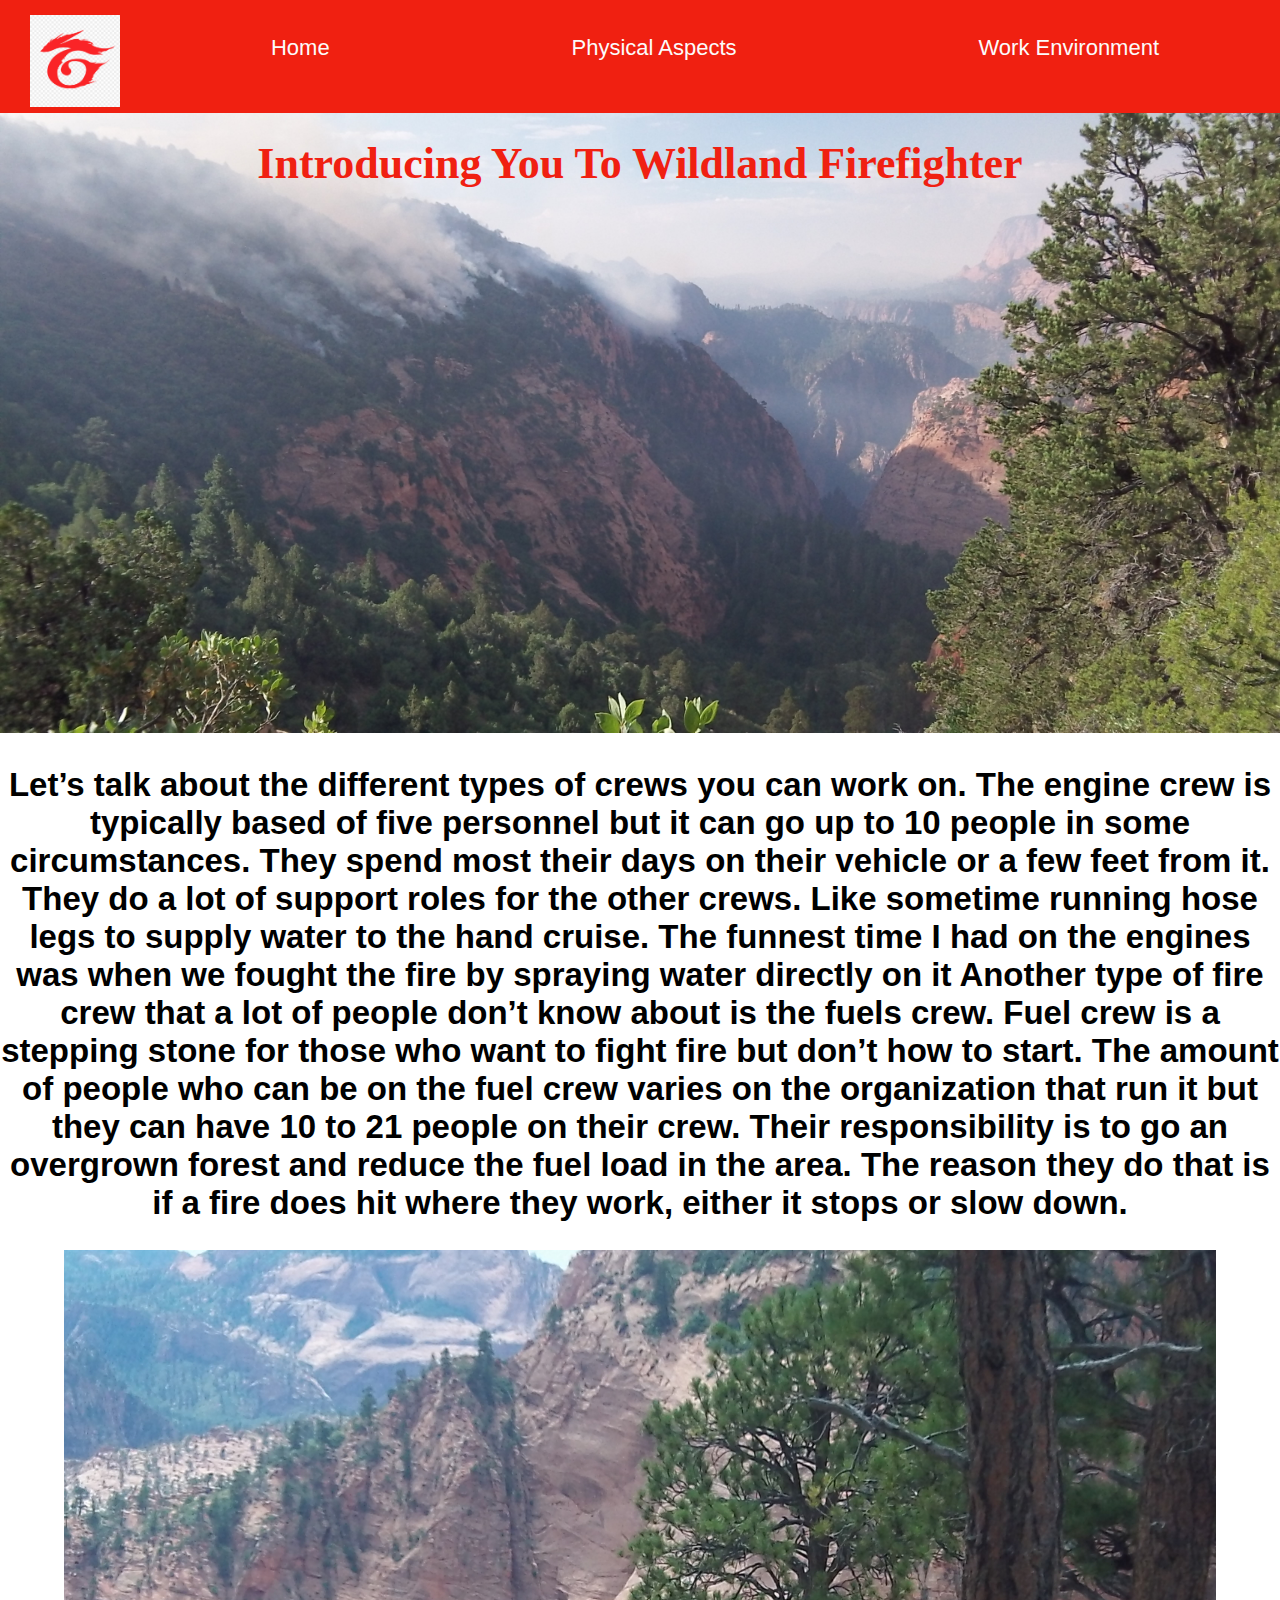
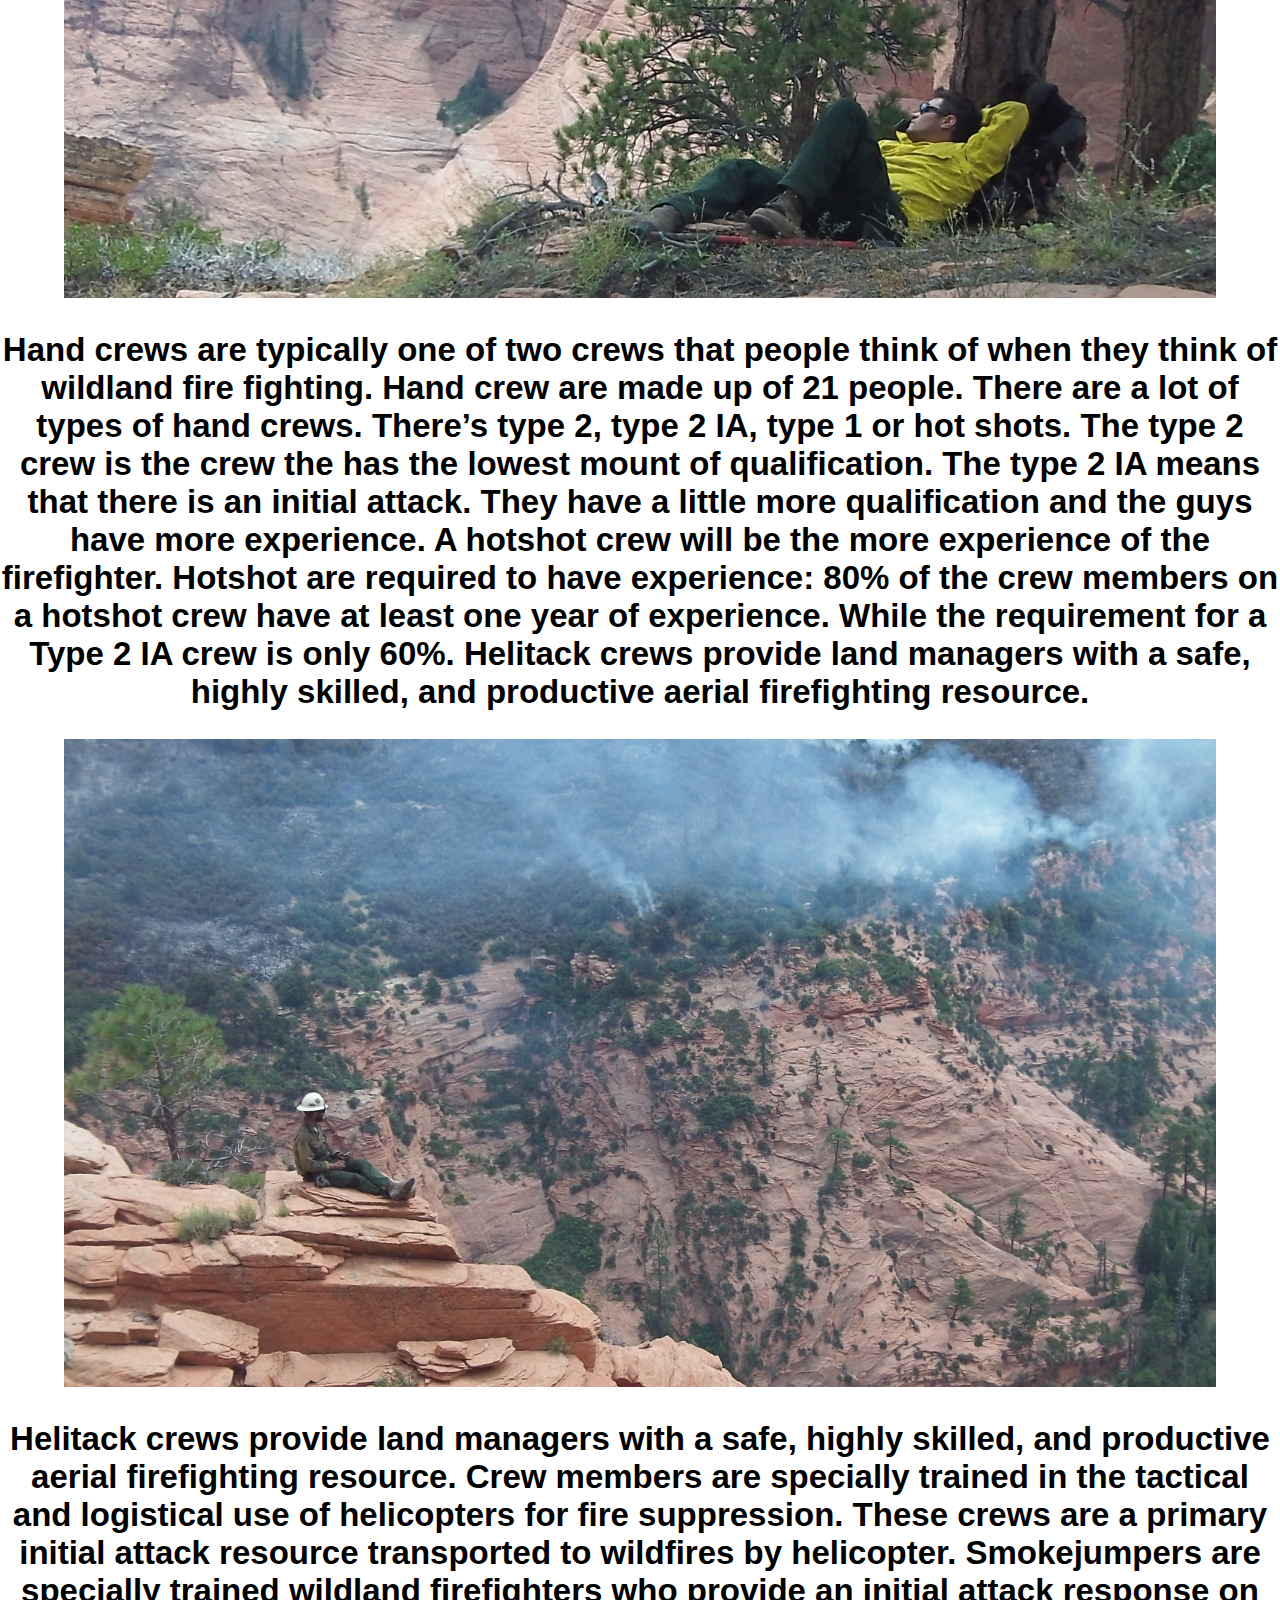
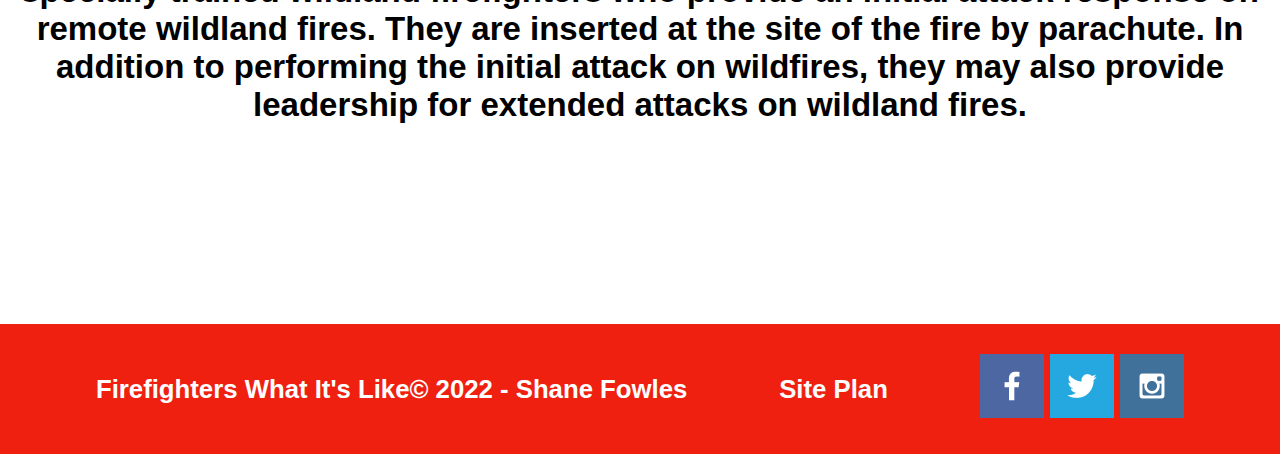
==== commit 9c440b5a: "fixs" ====
--- a/wildlandfire/index.html
+++ b/wildlandfire/index.html
@@ -33,23 +33,23 @@
             <main class="home-grid">
                 <section class="man-card">
                     <h2>Let’s talk about the different types of crews you can work on. The engine crew is typically based of five personnel but it can go up to 10 people in some circumstances. They spend most their days on their vehicle or a few feet from it. They do a lot of support roles for the other crews. Like sometime running hose legs to supply water to the hand cruise. The funnest time I had on the engines was when we fought the fire by spraying water directly on it Another type of fire crew that a lot of people don’t know about is the fuels crew. Fuel crew is a stepping stone for those who want to fight fire but don’t how to start. The amount of people who can be on the fuel crew varies on the organization that run it but they can have 10 to 21 people on their crew. Their responsibility is to go an overgrown forest and reduce the fuel load in the area. The reason they do that is if a fire does hit where they work, either it stops or slow down.  </h2>
-                        <!-- <img class="card-img" src="images/100_0110.JPG" alt="man">  -->
+                        <img class="card-img" src="images/100_0110.JPG" alt="man"> 
                     
                          <!-- Trigger the Modal -->
-                         <img id="myImg" src="images/100_0110.JPG" alt="man" style="width:100%;max-width:300px">
+                         <!-- <img id="myImg" src="images/100_0110.JPG" alt="man" style="width:100%;max-width:300px"> -->
                          
                          <!-- The Modal -->
-                         <div id="myModal" class="modal">
+                         <!-- <div id="myModal" class="modal"> -->
                          
                            <!-- The Close Button -->
-                           <span class="close">&times;</span>
+                           <!-- <span class="close">&times;</span> -->
                          
                            <!-- Modal Content (The Image) -->
-                           <img class="modal-content" id="img01">
+                           <!-- <img class="modal-content" id="img01"> -->
                          
                            <!-- Modal Caption (Image Text) -->
-                           <div id="caption"></div>
-                         </div> 
+                           <!-- <div id="caption"></div> -->
+                         <!-- </div>  -->
 
                 </section>
                 <section class="lone_man-card">
@@ -80,25 +80,25 @@
     
     <script>
         // Get the modal
-        var modal = document.getElementById("myModal");
+        // var modal = document.getElementById("myModal");
         
         // Get the image and insert it inside the modal - use its "alt" text as a caption
-        var img = document.getElementById("myImg");
-        var modalImg = document.getElementById("img01");
-        var captionText = document.getElementById("caption");
-        img.onclick = function(){
-          modal.style.display = "block";
-          modalImg.src = this.src;
-          captionText.innerHTML = this.alt;
-        }
+        // var img = document.getElementById("myImg");
+        // var modalImg = document.getElementById("img01");
+        // var captionText = document.getElementById("caption");
+        // img.onclick = function(){
+        //   modal.style.display = "block";
+        //   modalImg.src = this.src;
+        //   captionText.innerHTML = this.alt;
+        // }
         
         // Get the <span> element that closes the modal
-        var span = document.getElementsByClassName("close")[0];
+        // var span = document.getElementsByClassName("close")[0];
         
         // When the user clicks on <span> (x), close the modal
-        span.onclick = function() {
-          modal.style.display = "none";
-        } 
+        // span.onclick = function() {
+        //   modal.style.display = "none";
+        // } 
     </script>
 
 </body>
--- a/wildlandfire/styles/style.css
+++ b/wildlandfire/styles/style.css
@@ -19,7 +19,7 @@
   grid-row: 4/9;
 }
 
-body{ font-family:'Charis SIL', serif; ; 
+body{ font-family:'Open Sans', sans-serif;
   font-size: 22px;
   margin: 0;
   padding: 0;
@@ -89,7 +89,7 @@
   }
 
 .home-title{ 
-  font-family: 'Open Sans', sans-serif;  
+  font-family: 'Charis SIL', serif;
   font-size: 2em;
   
   color: #F02011; 
@@ -119,26 +119,20 @@
 
 #hero-img {width: 100%; }
 
-.home-grid {
-  display: grid;
-  grid-template-columns: 1fr, 1fr, 1fr;
-  grid-template-rows: 1fr, 1fr, 1fr,1fr, 1fr, 1fr,1fr, 1fr, 1fr; 
-  grid-row-gap: 20;
-}
 .icon {
   width: 80px;
   padding-top: 10px;
 }
 
 .card-img {
-  width: 70%;
+  width: 90%;
   grid-column: center;
 }
 
 .h2{
   border: 10px solid #F02011;;
-  margin: 20; 
-  font-family: 'Charis SIL', serif;
+   
+  font-family: 'Open Sans', sans-serif;
   background-color: rgb(235, 20, 20); 
   color: #d9c2a3;
 } 
@@ -160,81 +154,167 @@
 }
 
  /* Style the Image Used to Trigger the Modal */
- #myImg {
-  border-radius: 5px;
-  cursor: pointer;
-  transition: 0.3s;
-}
-
-#myImg:hover {opacity: 0.7;}
+ /* #myImg { */
+  /* border-radius: 5px; */
+  /* cursor: pointer; */
+  /* transition: 0.3s; */
+/* } */
+/*  */
+/* #myImg:hover {opacity: 0.7;} */
 
 /* The Modal (background) */
-.modal {
-  display: none; /* Hidden by default */
-  position: fixed; /* Stay in place */
-  z-index: 1; /* Sit on top */
-  padding-top: 100px; /* Location of the box */
-  left: 0;
-  top: 0;
-  width: 100%; /* Full width */
-  height: 100%; /* Full height */
-  overflow: auto; /* Enable scroll if needed */
-  background-color: rgb(0,0,0); /* Fallback color */
-  background-color: rgba(0,0,0,0.9); /* Black w/ opacity */
-}
+/* .modal { */
+  /* display: none; Hidden by default */
+  /* position: fixed; Stay in place */
+  /* z-index: 1; Sit on top */
+  /* padding-top: 100px; Location of the box */
+  /* left: 0; */
+  /* top: 0; */
+  /* width: 100%; Full width */
+  /* height: 100%; Full height */
+  /* overflow: auto; Enable scroll if needed */
+  /* background-color: rgb(0,0,0); Fallback color */
+  /* background-color: rgba(0,0,0,0.9); Black w/ opacity */
+/* } */
 
 /* Modal Content (Image) */
-.modal-content {
-  margin: auto;
-  display: block;
-  width: 80%;
-  max-width: 700px;
-}
+/* .modal-content { */
+  /* margin: auto; */
+  /* display: block; */
+  /* width: 80%; */
+  /* max-width: 700px; */
+/* } */
 
 /* Caption of Modal Image (Image Text) - Same Width as the Image */
-#caption {
-  margin: auto;
-  display: block;
-  width: 80%;
-  max-width: 700px;
-  text-align: center;
-  color: #ccc;
-  padding: 10px 0;
-  height: 150px;
-}
+/* #caption { */
+  /* margin: auto; */
+  /* display: block; */
+  /* width: 80%; */
+  /* max-width: 700px; */
+  /* text-align: center; */
+  /* color: #ccc; */
+  /* padding: 10px 0; */
+  /* height: 150px; */
+/* } */
 
 /* Add Animation - Zoom in the Modal */
-.modal-content, #caption {
-  animation-name: zoom;
-  animation-duration: 0.6s;
-}
-
-@keyframes zoom {
-  from {transform:scale(0)}
-  to {transform:scale(1)}
-}
+/* .modal-content, #caption { */
+  /* animation-name: zoom; */
+  /* animation-duration: 0.6s; */
+/* } */
+/*  */
+/* @keyframes zoom { */
+  /* from {transform:scale(0)} */
+  /* to {transform:scale(1)} */
+/* } */
 
 /* The Close Button */
-.close {
-  position: absolute;
-  top: 15px;
-  right: 35px;
-  color: #f1f1f1;
-  font-size: 40px;
-  font-weight: bold;
-  transition: 0.3s;
-}
-
-.close:hover,
-.close:focus {
-  color: #bbb;
-  text-decoration: none;
-  cursor: pointer;
-}
+/* .close { */
+  /* position: absolute; */
+  /* top: 15px; */
+  /* right: 35px; */
+  /* color: #f1f1f1; */
+  /* font-size: 40px; */
+  /* font-weight: bold; */
+  /* transition: 0.3s; */
+/* } */
+
+/* .close:hover, */
+/* .close:focus { */
+  /* color: #bbb; */
+  /* text-decoration: none; */
+  /* cursor: pointer; */
+/* } */
 
 /* 100% Image Width on Smaller Screens */
-@media only screen and (max-width: 700px){
-  .modal-content {
-    width: 100%;
-  }
-} +/* @media only screen and (max-width: 700px){ */
+  /* .modal-content { */
+    /* width: 100%; */
+  /* } */
+/* }  */
+
+.msg h5  {
+  margin: 0; 
+  font-family: 'Open Sans', sans-serif;
+  
+}  
+
+.p{
+  margin: 0; 
+  font-family: 'Open Sans', sans-serif;
+}
+ 
+
+
+.pag_2{
+  
+  display: grid;
+  margin: 0 auto;   
+  gap: 1.5rem;   
+  grid-template-columns: repeat(2, 1fr) ;
+  grid-template-rows: repeat(2,1fr);
+  grid-column:center ;
+}
+
+.power_line-msg{
+  grid-column: 1;
+  grid-row: 1;
+  place-self: center stretch;
+  
+}
+.tree-msg{
+  grid-column: 2;
+  grid-row: 2;
+  place-self: center stretch;
+}
+
+
+.power_line{
+  grid-column: 2;
+  grid-row: 1;  
+ 
+}
+
+
+.tree{
+  grid-column: 1;
+  grid-row: 2;
+  
+}
+
+.page_3{
+  display: grid;
+  grid-template-columns: repeat(2, 1fr) ;
+  grid-template-rows: repeat(2, 1fr);
+  gap: 1.5rem; 
+  grid-column: center;
+  
+
+}
+
+.page_3-img{  
+  max-width: 75%;
+
+}
+
+.two_friends-msg{
+  grid-column: 2;
+  grid-row: 1/3;
+  
+}
+
+.two_men{
+ 
+  grid-column: 1;
+  grid-row: 1;
+}
+
+.friends{
+  grid-column:1;
+  grid-row: 2;
+  background-color: #F02011;
+  
+}
+.h6{
+  display: none;
+}
